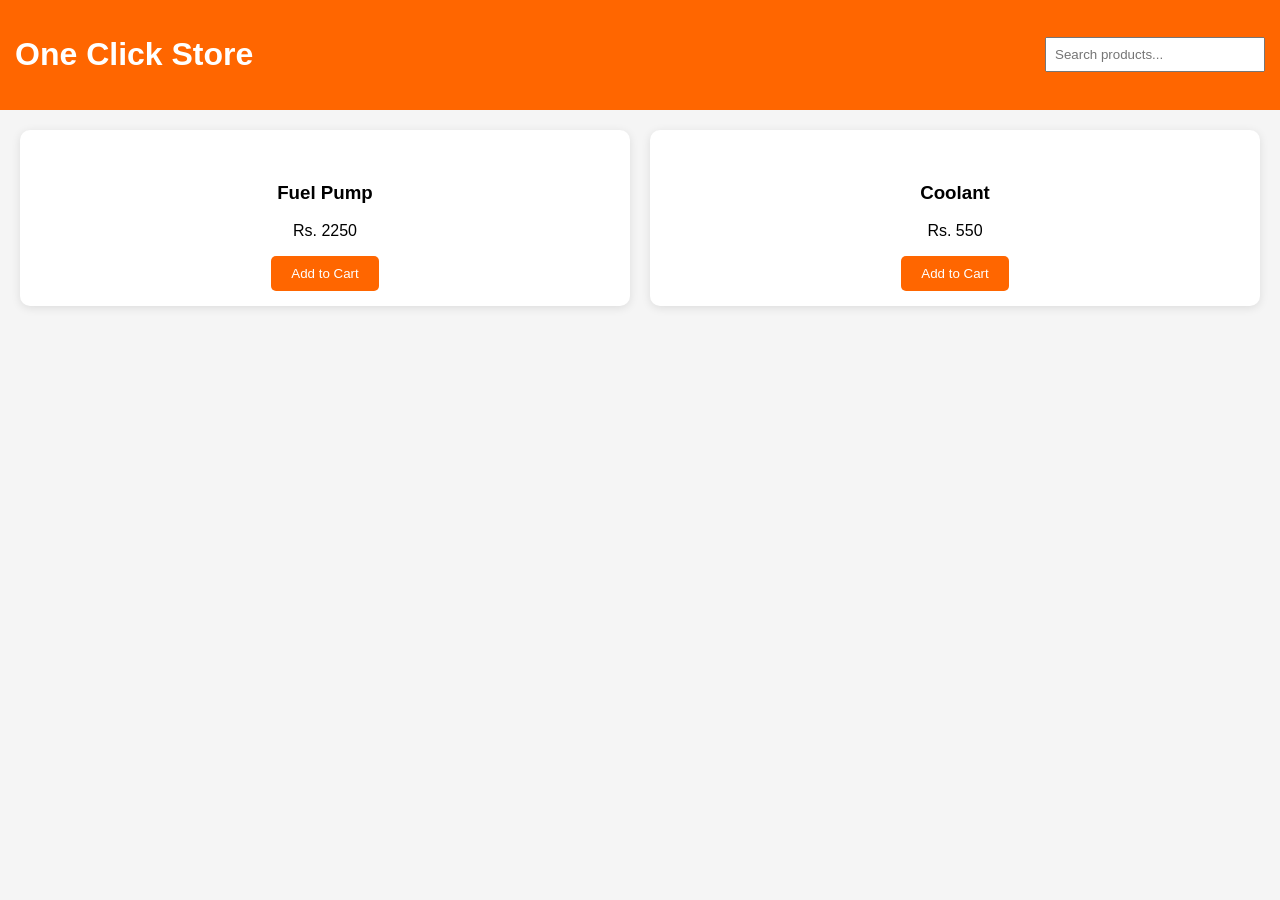
==== index.html @ cc50823b "Add files via upload" ====
<!DOCTYPE html>
<html lang="en">
<head>
    <meta charset="UTF-8">
    <meta name="viewport" content="width=device-width, initial-scale=1.0">
    <title>One Click Store</title>
    <link rel="stylesheet" href="style.css">
</head>
<body>

<header>
    <h1>One Click Store</h1>
    <input type="text" placeholder="Search products...">
</header>

<section class="products">
    <div class="card">
        <img src="https://via.placeholder.com/200" alt="">
        <h3>Fuel Pump</h3>
        <p>Rs. 2250</p>
        <button>Add to Cart</button>
    </div>

    <div class="card">
        <img src="https://via.placeholder.com/200" alt="">
        <h3>Coolant</h3>
        <p>Rs. 550</p>
        <button>Add to Cart</button>
    </div>
</section>

<script src="script.js"></script>
</body>
</html>
---- style.css ----
body{
    font-family: Arial;
    margin:0;
    background:#f5f5f5;
}

header{
    background:#ff6600;
    color:white;
    padding:15px;
    display:flex;
    justify-content:space-between;
    align-items:center;
}

header input{
    padding:8px;
    width:200px;
}

.products{
    display:grid;
    grid-template-columns:repeat(auto-fit,minmax(220px,1fr));
    gap:20px;
    padding:20px;
}

.card{
    background:white;
    padding:15px;
    border-radius:10px;
    text-align:center;
    box-shadow:0 2px 10px rgba(0,0,0,0.1);
}

.card img{
    width:100%;
}

button{
    background:#ff6600;
    color:white;
    border:none;
    padding:10px 20px;
    border-radius:5px;
    cursor:pointer;
}
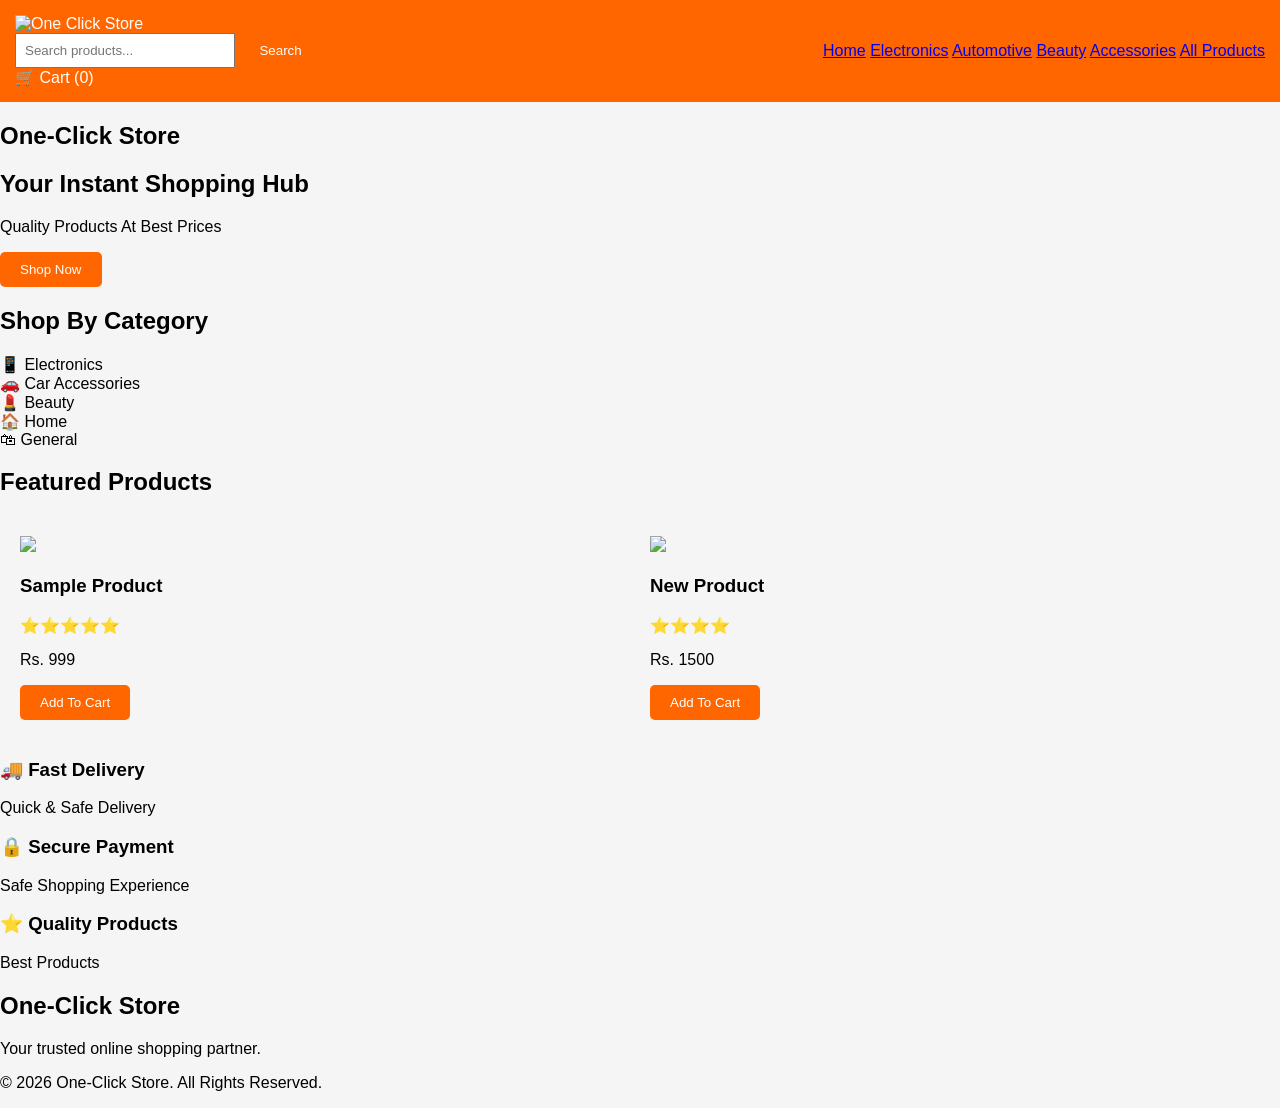
==== commit 152e3126: "Update index.html" ====
--- a/index.html
+++ b/index.html
@@ -1,34 +1,215 @@
 <!DOCTYPE html>
 <html lang="en">
 <head>
-    <meta charset="UTF-8">
-    <meta name="viewport" content="width=device-width, initial-scale=1.0">
-    <title>One Click Store</title>
-    <link rel="stylesheet" href="style.css">
+<meta charset="UTF-8">
+<meta name="viewport" content="width=device-width, initial-scale=1.0">
+
+<title>One-Click Store | Online Shopping</title>
+
+<link rel="stylesheet" href="style.css">
+
 </head>
+
 <body>
 
+<!-- Header -->
 <header>
-    <h1>One Click Store</h1>
-    <input type="text" placeholder="Search products...">
+
+<div class="top-header">
+
+<div class="logo">
+<img src="logo.png" alt="One Click Store">
+</div>
+
+<div class="search-box">
+<input type="text" id="searchInput" placeholder="Search products...">
+<button onclick="searchProduct()">Search</button>
+</div>
+
+
+<div class="cart">
+🛒 Cart (<span id="cartCount">0</span>)
+</div>
+
+</div>
+
+
+<nav>
+<a href="#">Home</a>
+<a href="#">Electronics</a>
+<a href="#">Automotive</a>
+<a href="#">Beauty</a>
+<a href="#">Accessories</a>
+<a href="#">All Products</a>
+</nav>
+
 </header>
 
-<section class="products">
-    <div class="card">
-        <img src="https://via.placeholder.com/200" alt="">
-        <h3>Fuel Pump</h3>
-        <p>Rs. 2250</p>
-        <button>Add to Cart</button>
-    </div>
-
-    <div class="card">
-        <img src="https://via.placeholder.com/200" alt="">
-        <h3>Coolant</h3>
-        <p>Rs. 550</p>
-        <button>Add to Cart</button>
-    </div>
-</section>
+
+
+<!-- Hero Section -->
+
+<section class="hero">
+
+<div class="hero-text">
+
+<h1>One-Click Store</h1>
+
+<h2>Your Instant Shopping Hub</h2>
+
+<p>
+Quality Products At Best Prices
+</p>
+
+<button>
+Shop Now
+</button>
+
+</div>
+
+</section>
+
+
+
+
+<!-- Categories -->
+
+<section class="section">
+
+<h2>Shop By Category</h2>
+
+<div class="categories">
+
+<div class="category">📱 Electronics</div>
+<div class="category">🚗 Car Accessories</div>
+<div class="category">💄 Beauty</div>
+<div class="category">🏠 Home</div>
+<div class="category">🛍 General</div>
+
+</div>
+
+</section>
+
+
+
+
+
+<!-- Products -->
+
+<section class="section">
+
+<h2>Featured Products</h2>
+
+
+<div class="products" id="productList">
+
+
+<div class="product-card">
+
+<img src="logo.png">
+
+<h3>Sample Product</h3>
+
+<div class="rating">
+⭐⭐⭐⭐⭐
+</div>
+
+<p class="price">
+Rs. 999
+</p>
+
+<button onclick="addToCart()">
+Add To Cart
+</button>
+
+
+</div>
+
+
+
+<div class="product-card">
+
+<img src="logo.png">
+
+<h3>New Product</h3>
+
+<div class="rating">
+⭐⭐⭐⭐
+</div>
+
+<p class="price">
+Rs. 1500
+</p>
+
+
+<button onclick="addToCart()">
+Add To Cart
+</button>
+
+
+</div>
+
+
+</div>
+
+</section>
+
+
+
+
+
+
+<!-- Features -->
+
+<section class="features">
+
+<div>
+<h3>🚚 Fast Delivery</h3>
+<p>Quick & Safe Delivery</p>
+</div>
+
+
+<div>
+<h3>🔒 Secure Payment</h3>
+<p>Safe Shopping Experience</p>
+</div>
+
+
+<div>
+<h3>⭐ Quality Products</h3>
+<p>Best Products</p>
+</div>
+
+
+</section>
+
+
+
+
+
+<!-- Footer -->
+
+<footer>
+
+<h2>One-Click Store</h2>
+
+<p>
+Your trusted online shopping partner.
+</p>
+
+
+<p>
+© 2026 One-Click Store. All Rights Reserved.
+</p>
+
+
+</footer>
+
+
+
 
 <script src="script.js"></script>
+
 </body>
-</html>+
+</html>
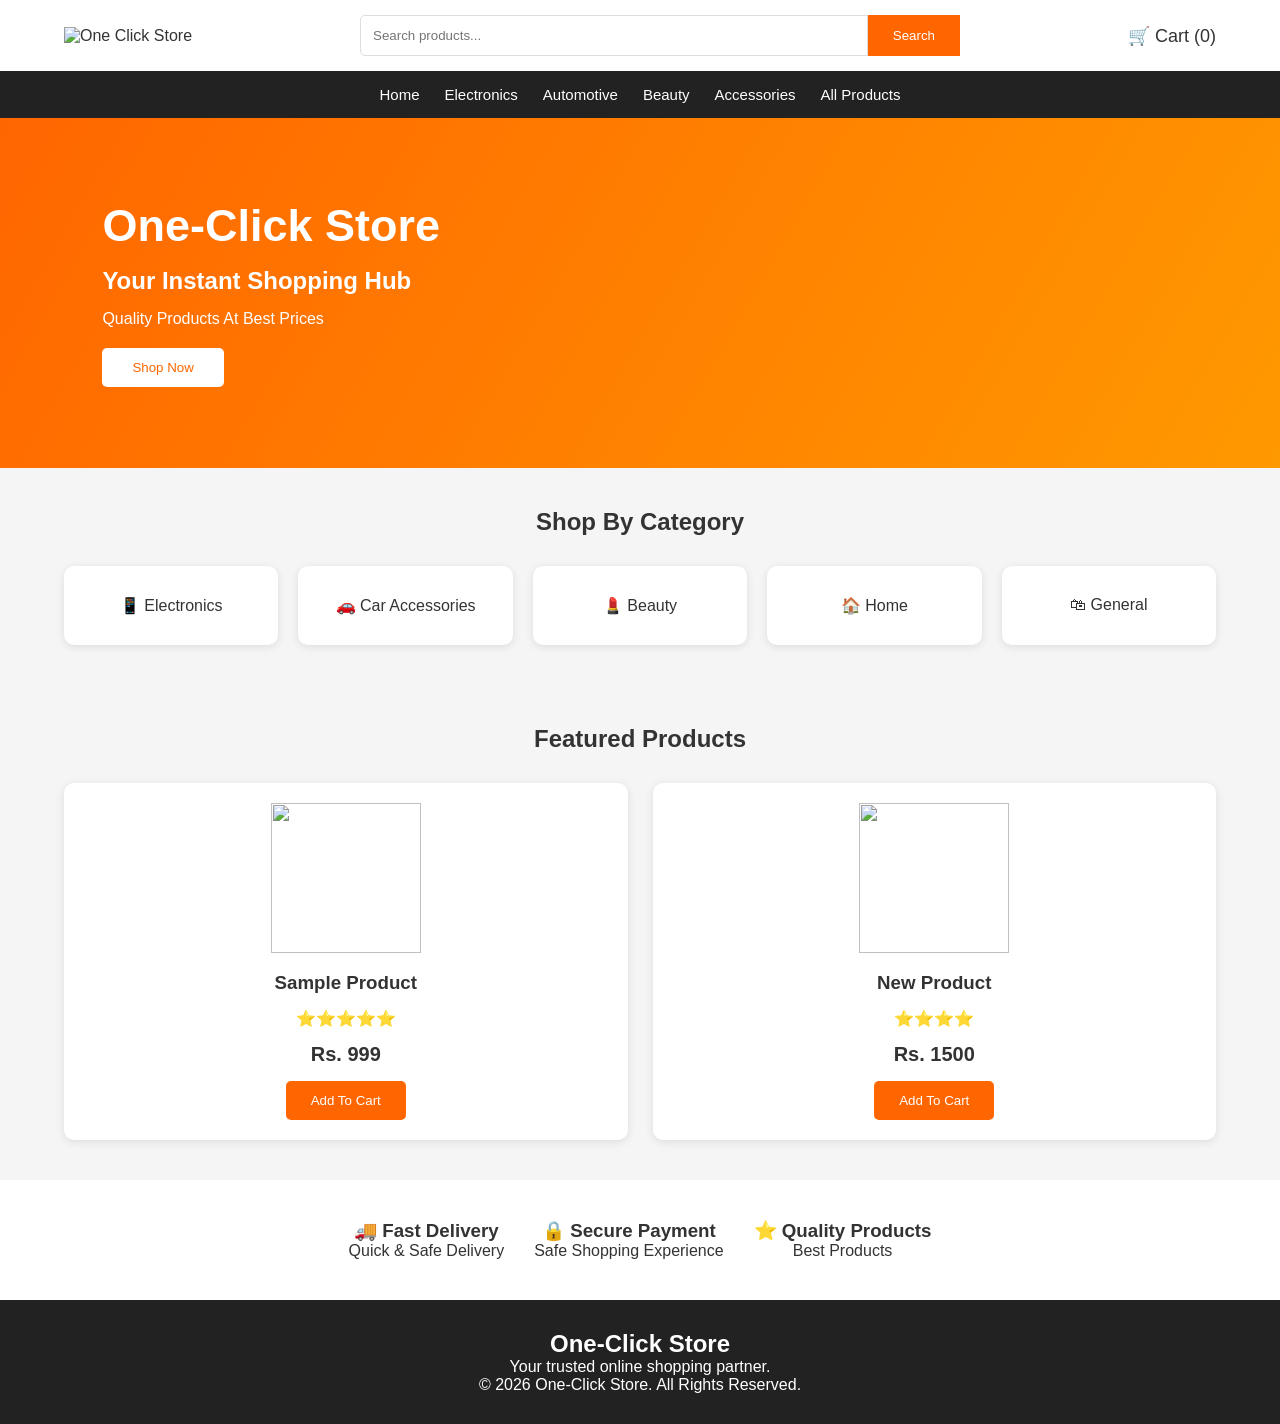
==== commit 265fe034: "Update index.html" ====
--- a/index.html
+++ b/index.html
@@ -204,6 +204,7 @@
 
 
 </footer>
+  <script src="script.js"></script>
 
 
 
--- a/style.css
+++ b/style.css
@@ -1,47 +1,261 @@
+*{
+    margin:0;
+    padding:0;
+    box-sizing:border-box;
+    font-family:Arial, sans-serif;
+}
+
 body{
-    font-family: Arial;
-    margin:0;
     background:#f5f5f5;
-}
+    color:#333;
+}
+
+
+/* Header */
 
 header{
+    background:white;
+    box-shadow:0 2px 10px rgba(0,0,0,0.1);
+}
+
+
+.top-header{
+    display:flex;
+    align-items:center;
+    justify-content:space-between;
+    padding:15px 5%;
+    gap:20px;
+}
+
+
+.logo img{
+    width:80px;
+    height:auto;
+}
+
+
+.search-box{
+    display:flex;
+    flex:1;
+    max-width:600px;
+}
+
+
+.search-box input{
+    width:100%;
+    padding:12px;
+    border:1px solid #ddd;
+    border-radius:5px 0 0 5px;
+    outline:none;
+}
+
+
+.search-box button{
+    padding:12px 25px;
+    border:none;
     background:#ff6600;
     color:white;
+    cursor:pointer;
+}
+
+
+.cart{
+    font-size:18px;
+    cursor:pointer;
+}
+
+
+
+nav{
+    display:flex;
+    justify-content:center;
+    gap:25px;
+    background:#222;
     padding:15px;
-    display:flex;
-    justify-content:space-between;
+}
+
+
+nav a{
+    color:white;
+    text-decoration:none;
+    font-size:15px;
+}
+
+
+
+/* Hero */
+
+.hero{
+    height:350px;
+    background:linear-gradient(120deg,#ff6600,#ff9900);
+    display:flex;
     align-items:center;
-}
-
-header input{
-    padding:8px;
-    width:200px;
-}
+    padding-left:8%;
+    color:white;
+}
+
+
+.hero-text h1{
+    font-size:45px;
+}
+
+
+.hero-text h2{
+    margin:15px 0;
+}
+
+
+.hero button{
+    margin-top:20px;
+    padding:12px 30px;
+    border:none;
+    background:white;
+    color:#ff6600;
+    cursor:pointer;
+    border-radius:5px;
+}
+
+
+
+/* Sections */
+
+.section{
+    padding:40px 5%;
+}
+
+
+.section h2{
+    text-align:center;
+    margin-bottom:30px;
+}
+
+
+
+/* Categories */
+
+.categories{
+    display:grid;
+    grid-template-columns:repeat(auto-fit,minmax(150px,1fr));
+    gap:20px;
+}
+
+
+.category{
+    background:white;
+    padding:30px;
+    text-align:center;
+    border-radius:10px;
+    cursor:pointer;
+    box-shadow:0 2px 8px rgba(0,0,0,.1);
+}
+
+
+
+/* Products */
+
 
 .products{
     display:grid;
     grid-template-columns:repeat(auto-fit,minmax(220px,1fr));
-    gap:20px;
+    gap:25px;
+}
+
+
+
+.product-card{
+    background:white;
     padding:20px;
-}
-
-.card{
-    background:white;
-    padding:15px;
     border-radius:10px;
     text-align:center;
-    box-shadow:0 2px 10px rgba(0,0,0,0.1);
-}
-
-.card img{
-    width:100%;
-}
-
-button{
+    box-shadow:0 2px 10px rgba(0,0,0,.1);
+}
+
+
+
+.product-card img{
+    width:150px;
+    height:150px;
+    object-fit:contain;
+}
+
+
+
+.product-card h3{
+    margin:15px 0;
+}
+
+
+
+.rating{
+    color:#ff9900;
+}
+
+
+
+.price{
+    font-size:20px;
+    font-weight:bold;
+    margin:15px;
+}
+
+
+
+.product-card button{
     background:#ff6600;
     color:white;
     border:none;
-    padding:10px 20px;
+    padding:12px 25px;
     border-radius:5px;
     cursor:pointer;
-}+}
+
+
+
+
+/* Features */
+
+
+.features{
+    display:flex;
+    justify-content:center;
+    gap:30px;
+    padding:40px 5%;
+    background:white;
+    text-align:center;
+}
+
+
+
+footer{
+    background:#222;
+    color:white;
+    text-align:center;
+    padding:30px;
+}
+
+
+
+/* Mobile */
+
+@media(max-width:768px){
+
+.top-header{
+    flex-direction:column;
+}
+
+
+nav{
+    flex-wrap:wrap;
+}
+
+
+.hero-text h1{
+    font-size:32px;
+}
+
+
+.features{
+    flex-direction:column;
+}
+
+}
